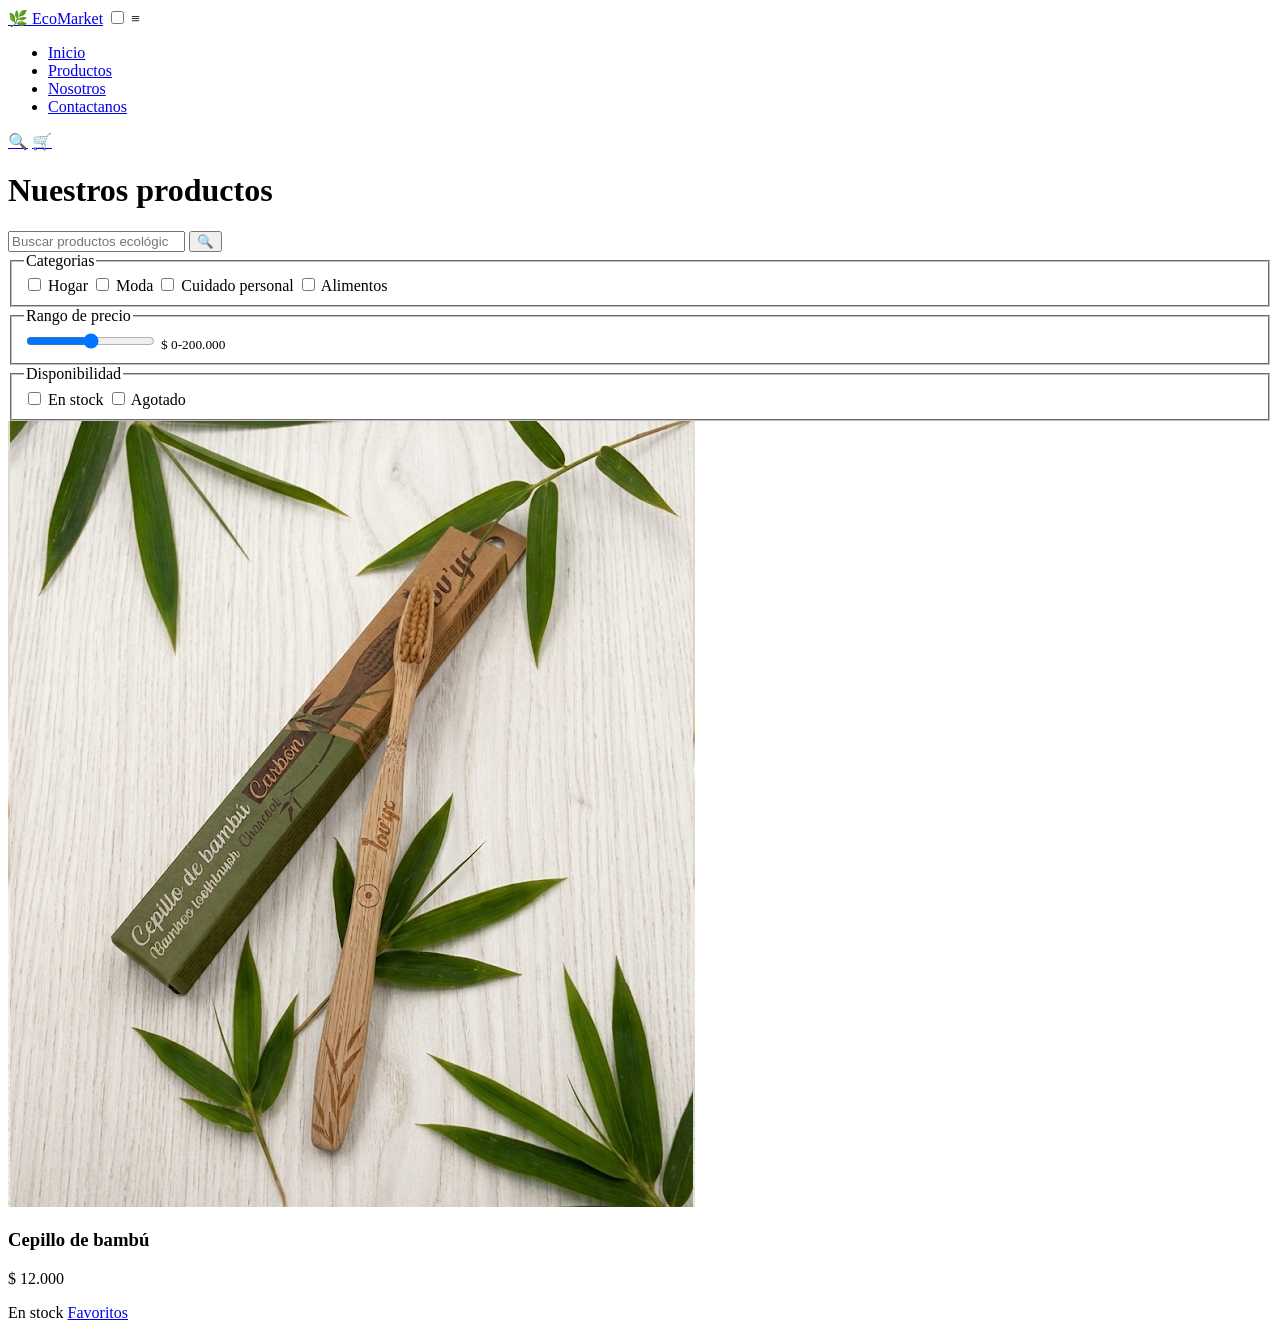
==== views/productos.html @ 21e70513 "feat: :construction: Se progreso en el proyecto Se avanzo en la pagina del cliente agregando product" ====
<!DOCTYPE html>
<html lang="en">
<head>
    <meta charset="UTF-8">
    <meta name="viewport" content="width=device-width, initial-scale=1.0">
    <title>Productos | EcoMarket </title>

    <link rel="stylesheet" href="../css/main.css">
    <link rel="stylesheet" href="../css/layout.css">
    <link rel="stylesheet" href="../css/components.css">
    <link rel="stylesheet" href="../css/animations.css">
</head>
<body>
    <header class="header">
        <div class="contenedor header__barra">
            <a href="../index.html" class="logo"> 🌿 EcoMarket</a>

            <input type="checkbox" id="menu-toggle" class="menu-toggle">
            <label for="menu-toggle" class="menu-boton" aria-label="Abrir menu">≡</label>

            <nav class="nav" aria-label="Navegcion principal">
                <ul>
                    <li><a href="../index.html">Inicio</a></li>
                    <li><a href="productos.html" class="activo">Productos</a></li>
                    <li><a href="../views/sobre-nosotros.html">Nosotros</a></li>
                    <li><a href="../views/contacto.html">Contactanos</a></li>
                </ul>
            </nav>

            <div class="accesos">
                <a href="productos.html" aria-label="Bucar">🔍</a>
                <a href="#" aria-label="Carrito">🛒</a>
            </div>
        </div>
    </header>

    <main class="contenedor catalogo">
        <h1 class="titulo-pagina">Nuestros productos</h1>

        <div class="buscador">
            <input type="search" placeholder="Buscar productos ecológicos..." aria-label="Buscar productos">
            <button type="button">🔍</button>
        </div>

        <fieldset>
            <legend>Categorias</legend>
            <label><input type="checkbox"> Hogar</label>
            <label><input type="checkbox"> Moda</label>
            <label><input type="checkbox"> Cuidado personal</label>
            <label><input type="checkbox"> Alimentos</label>
        </fieldset>

        <fieldset>
            <legend>Rango de precio</legend>
            <input type="range" min="0" max="200000" step="5000" value="100000" aria-label="Precio Maximo">
            <small>$ 0-200.000</small>
        </fieldset>

        <fieldset>
          <legend>Disponibilidad</legend>
          <label><input type="checkbox"> En stock</label>
          <label><input type="checkbox"> Agotado</label>
        </fieldset>
      </aside>

      <section class="productos">
        <div class="grid-productos">

          <article class="card" id="prod-1">
            <img src="../img/products/Cepillo_bambú.jpg" alt="Cepillo de bambú" loading="lazy">
            <div class="card__cuerpo">
              <h3>Cepillo de bambú</h3>
              <p class="precio">$ 12.000</p>
              <span class="etiqueta etiqueta--stock">En stock</span>
              <a href="#prod-1" class="favorito" aria-label="Agregar a favoritos">Favoritos</a>
            </div>
          </article>
      </section>
    </main>
</body>
</html>
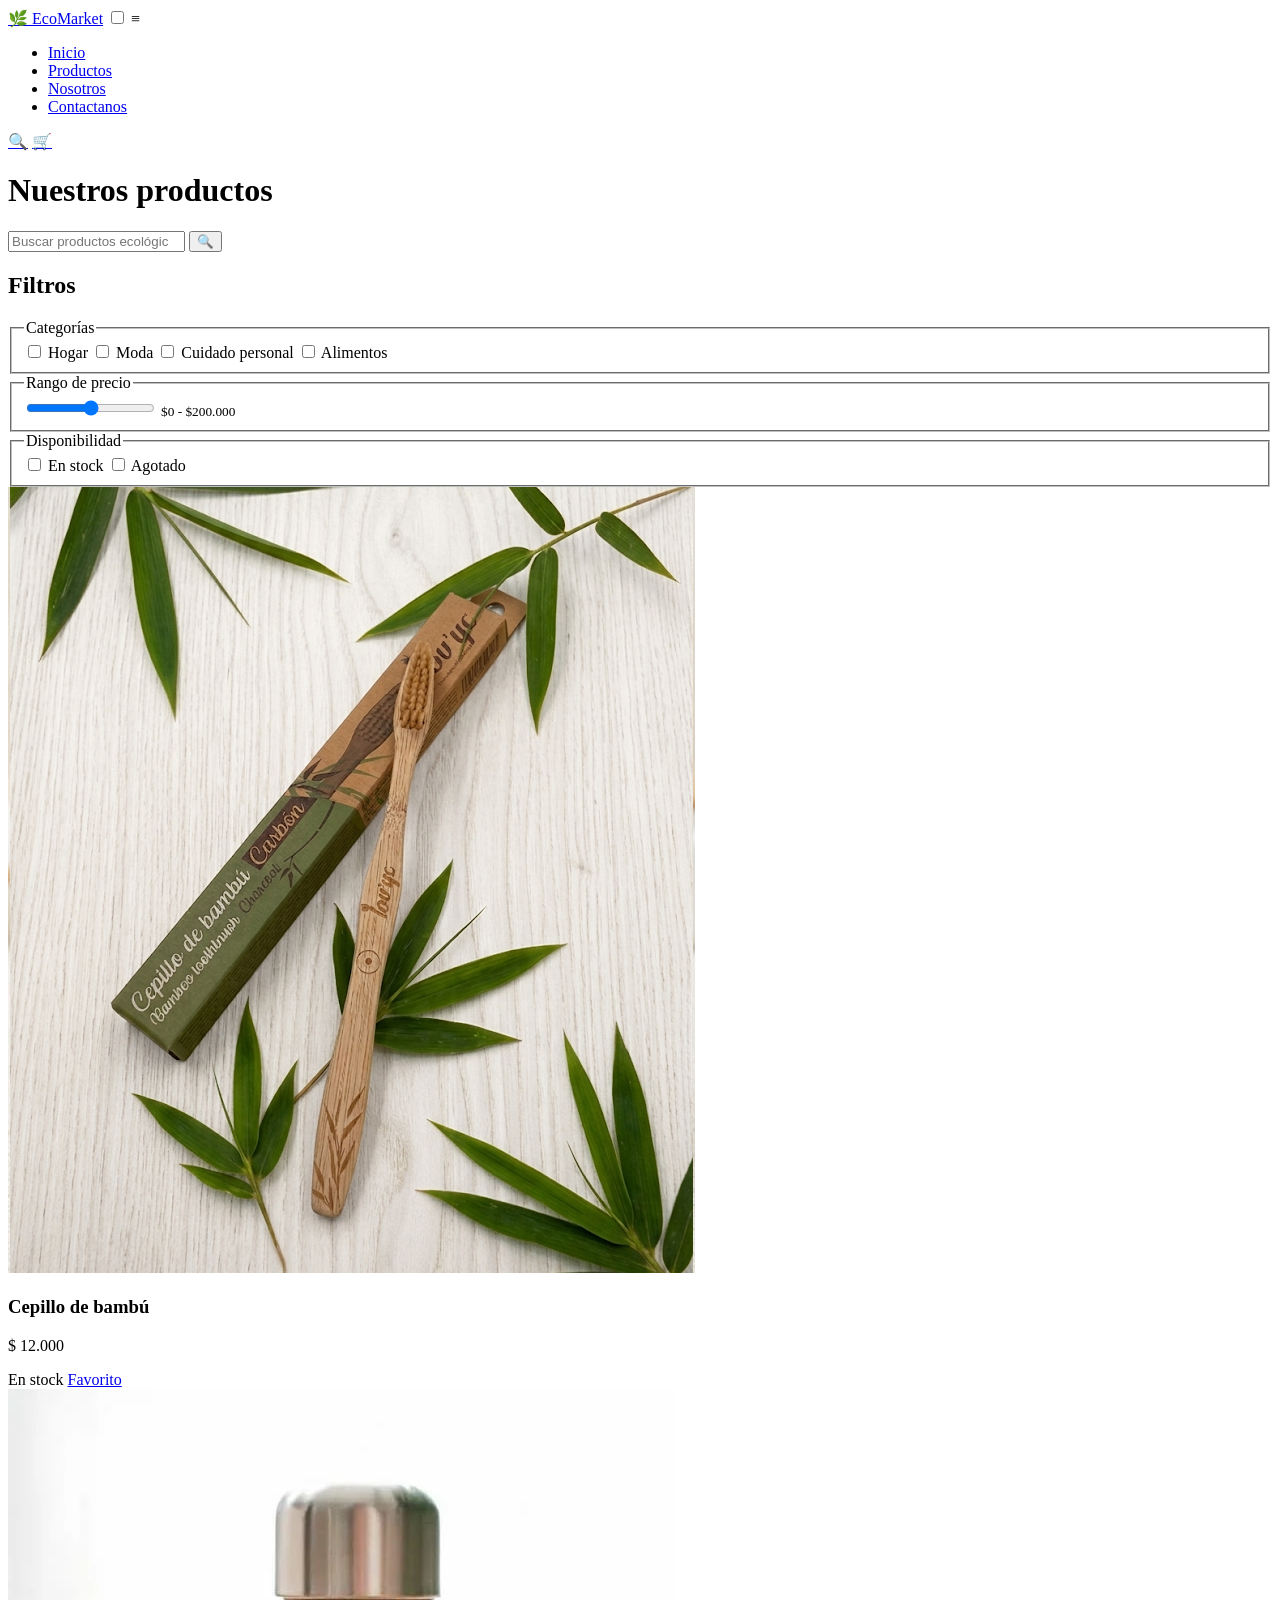
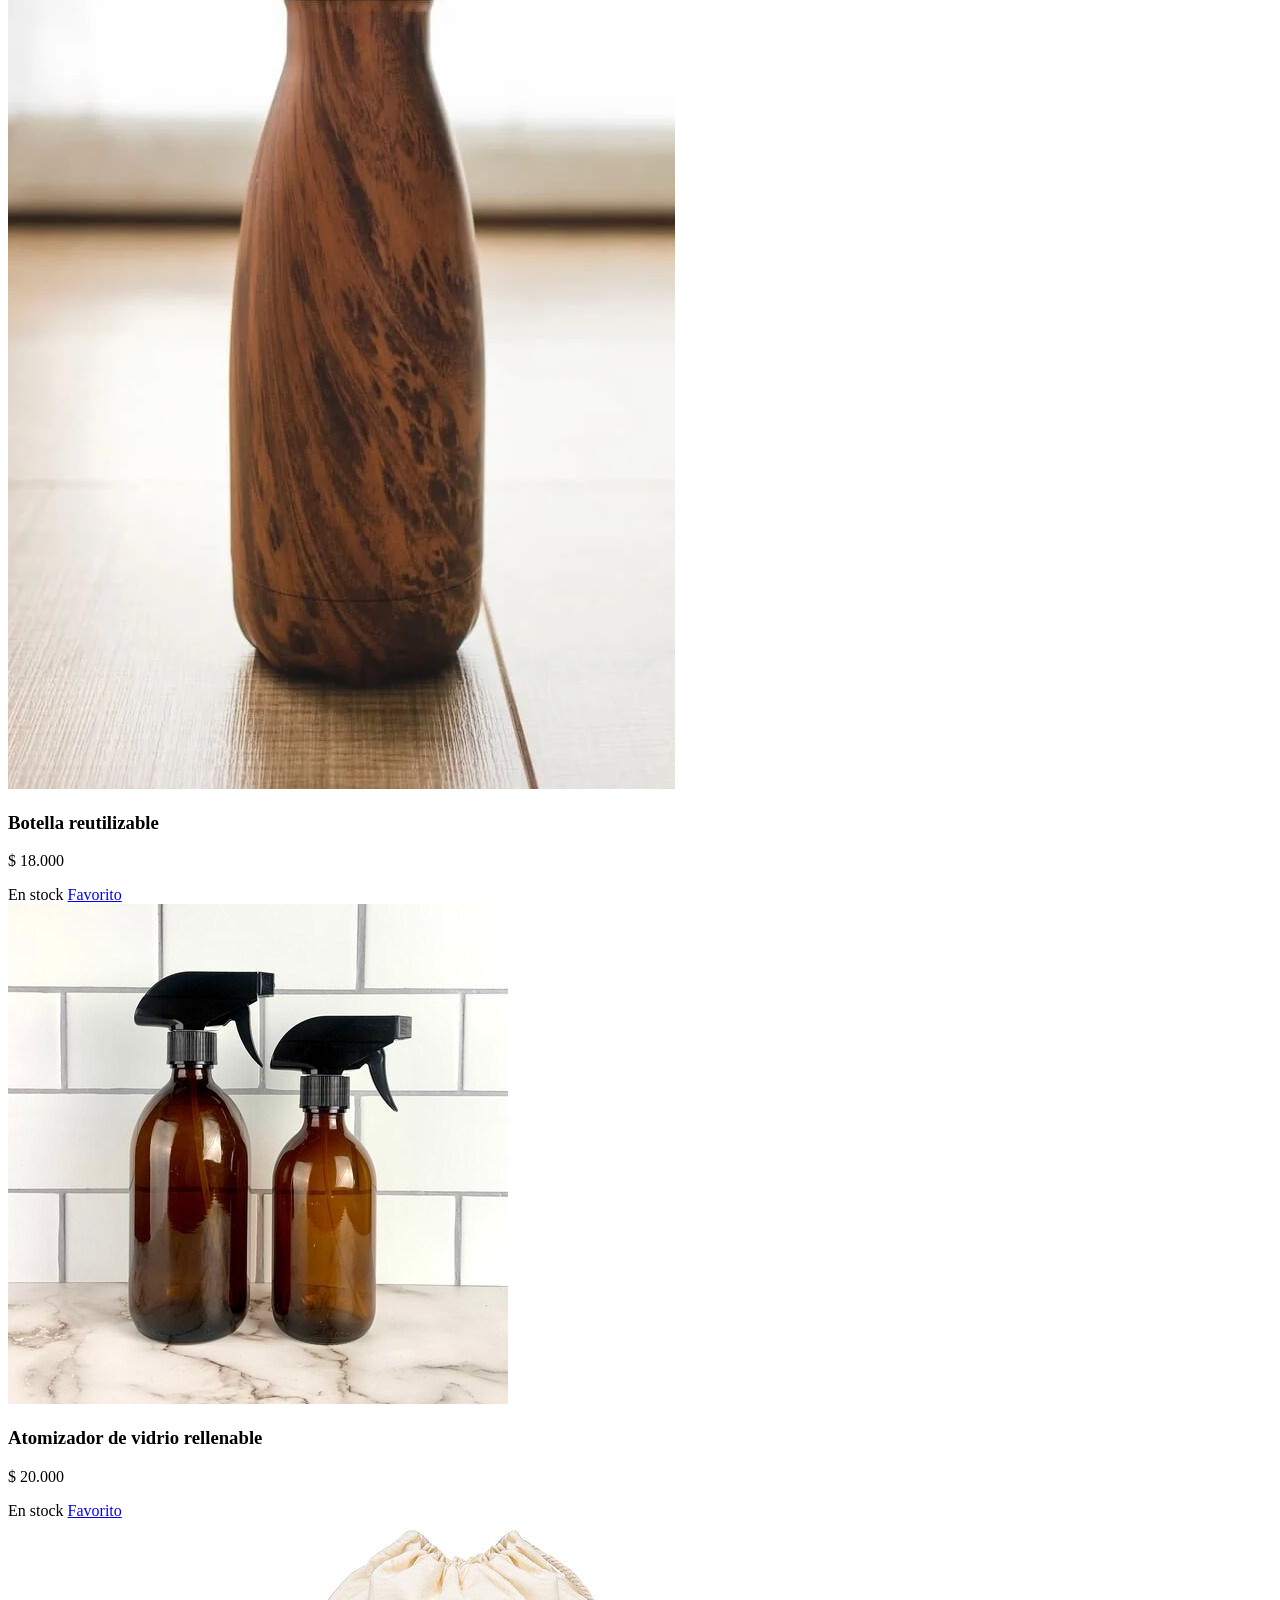
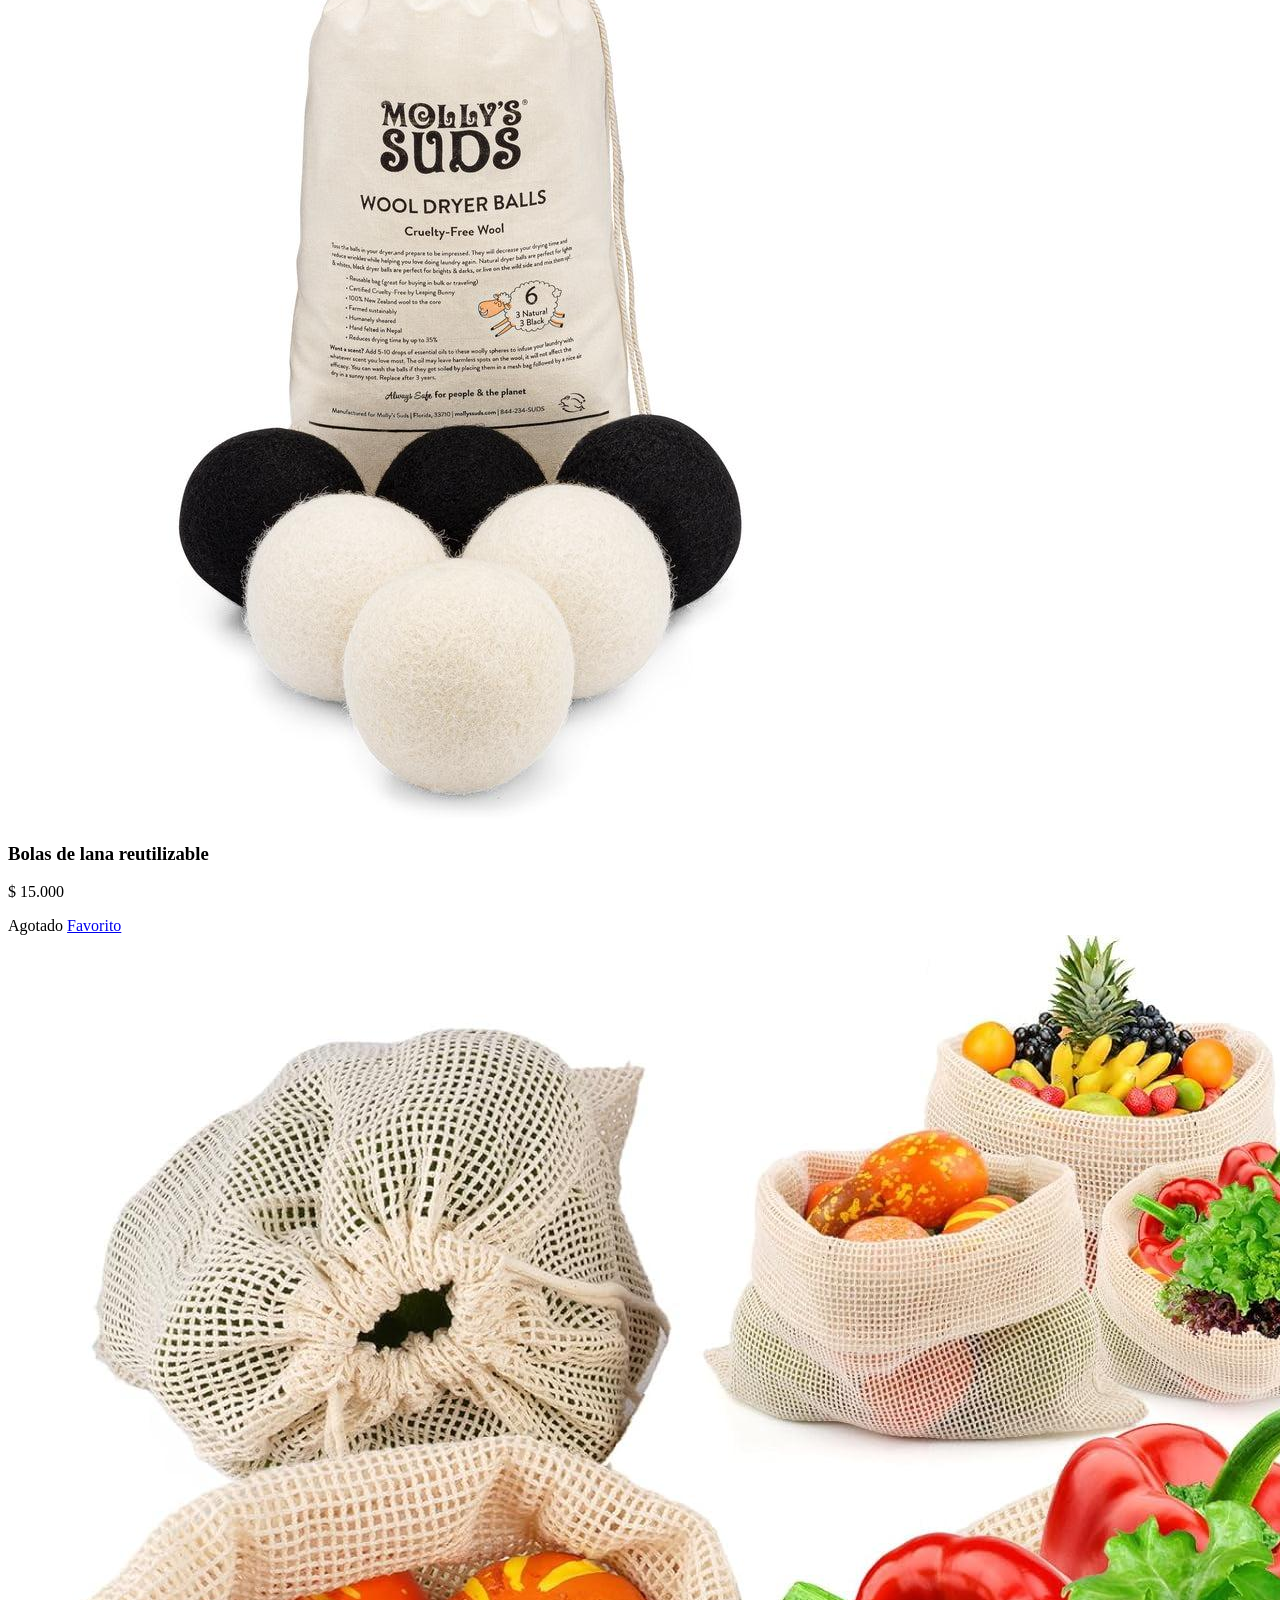
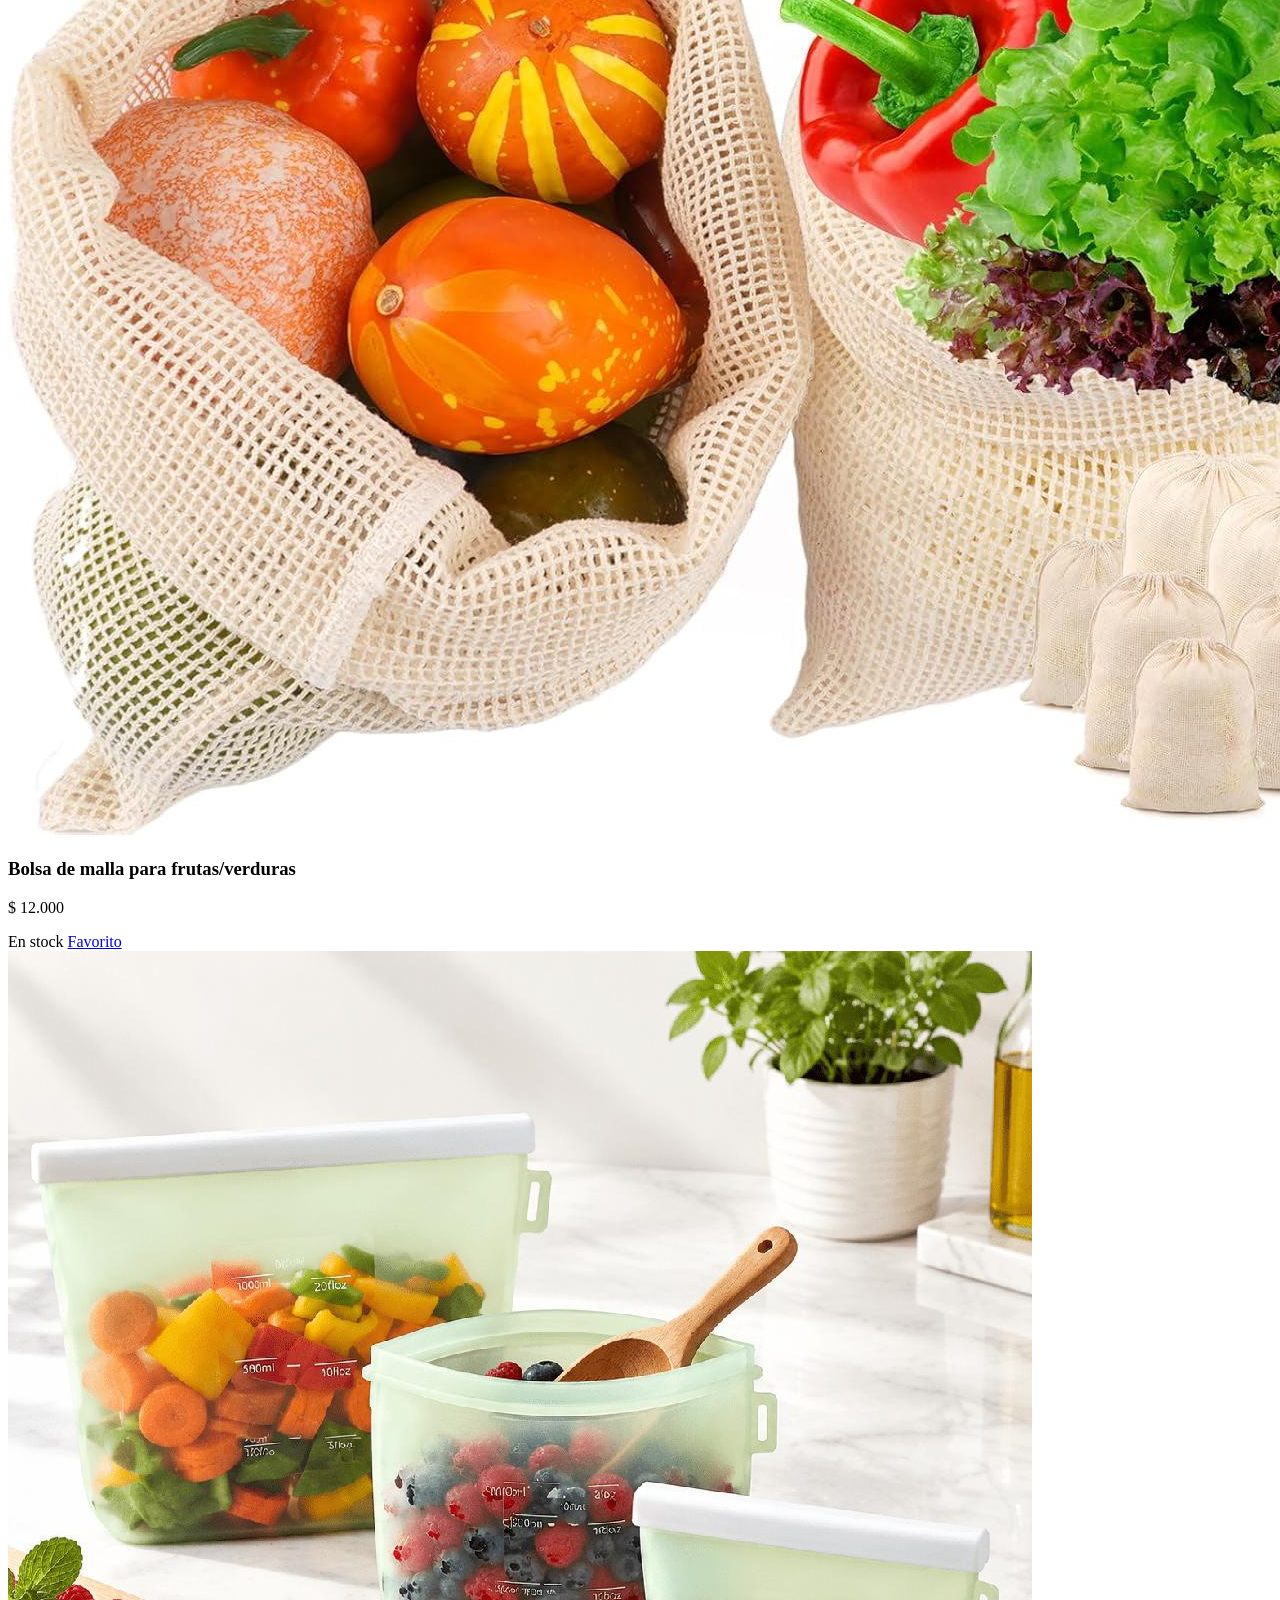
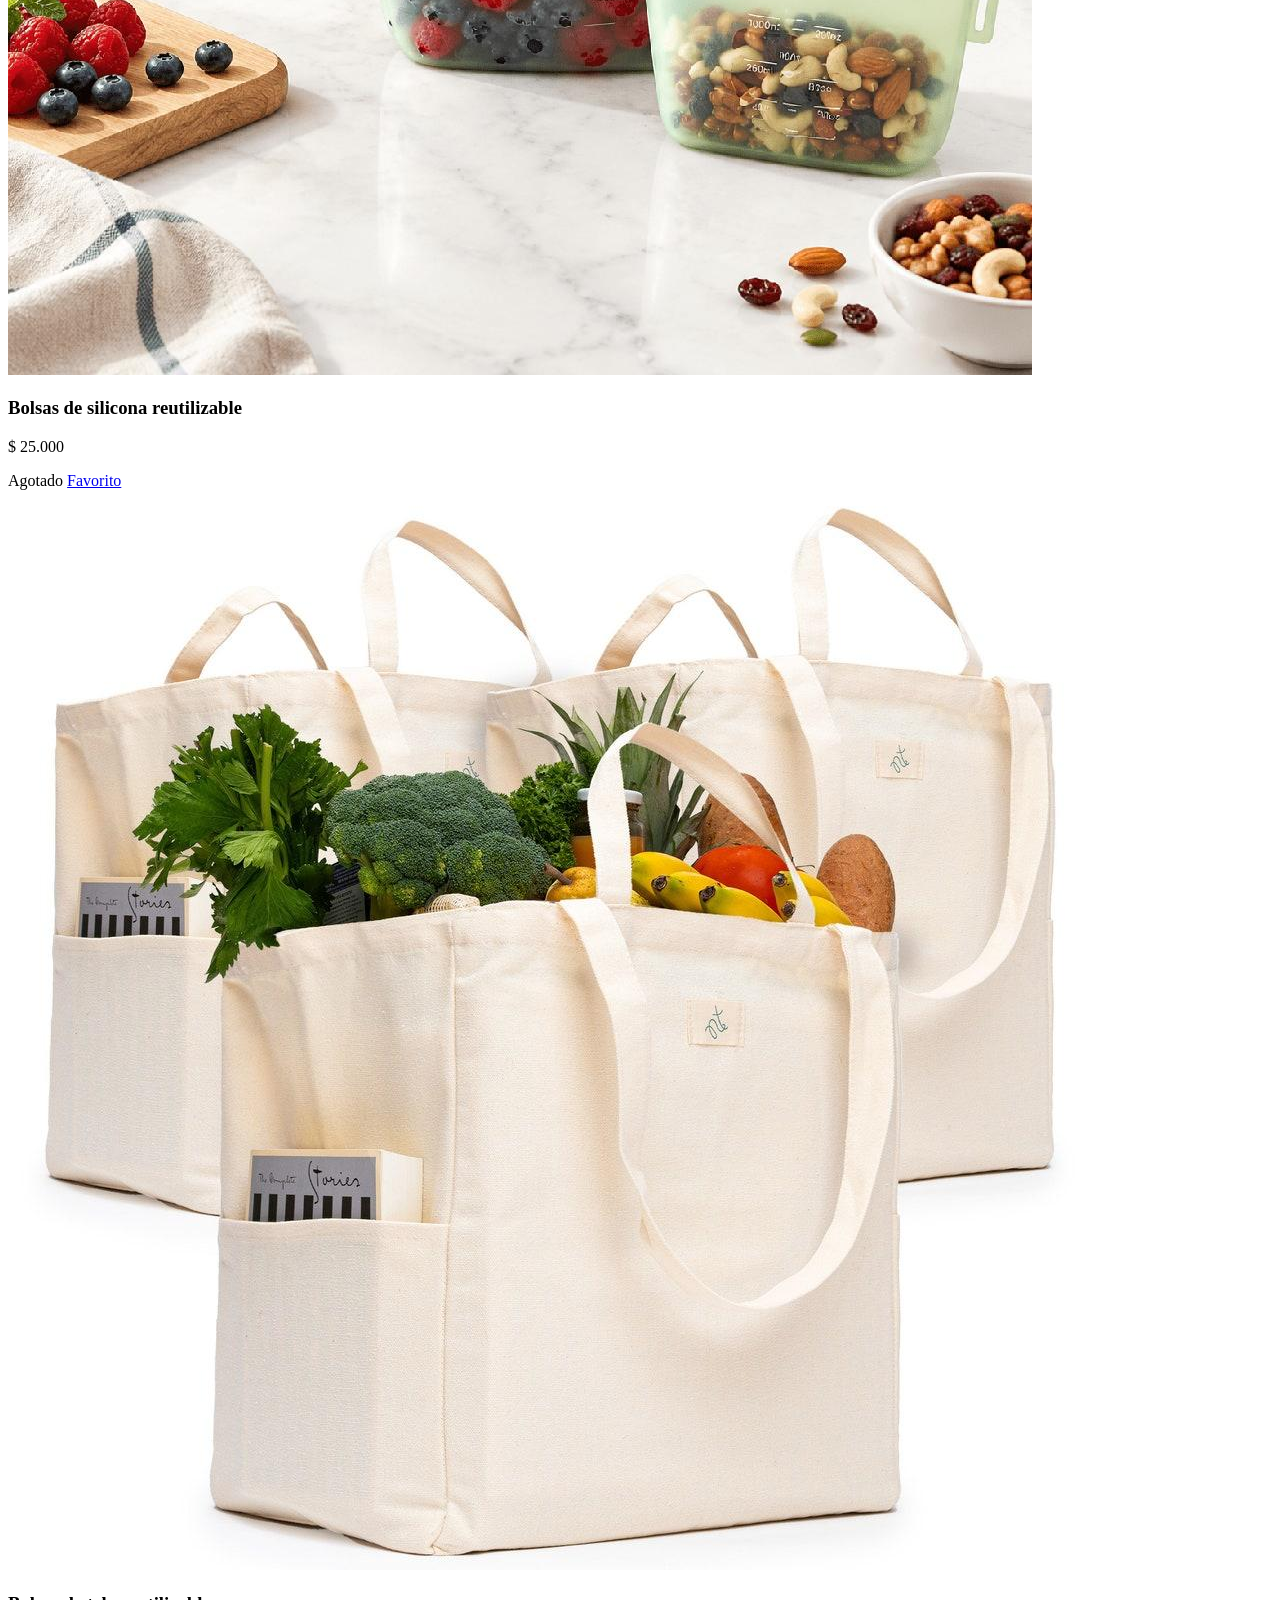
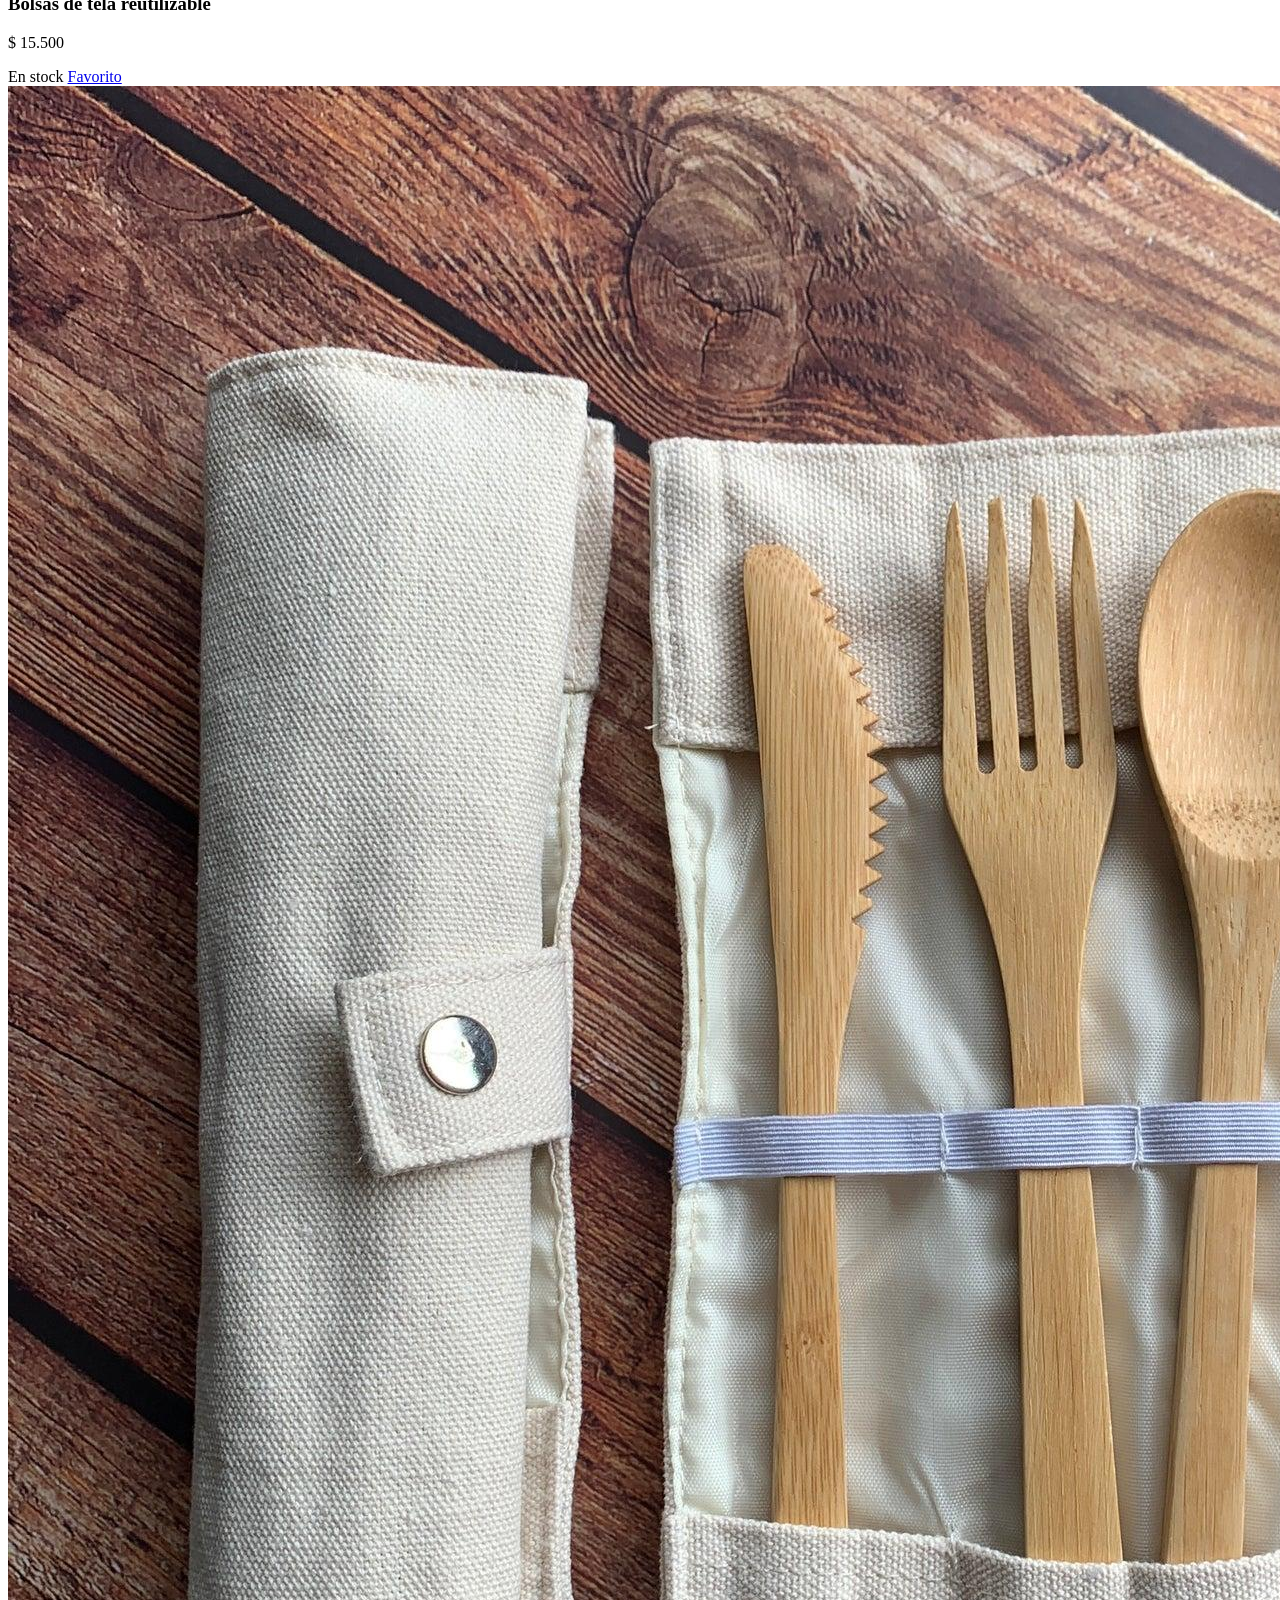
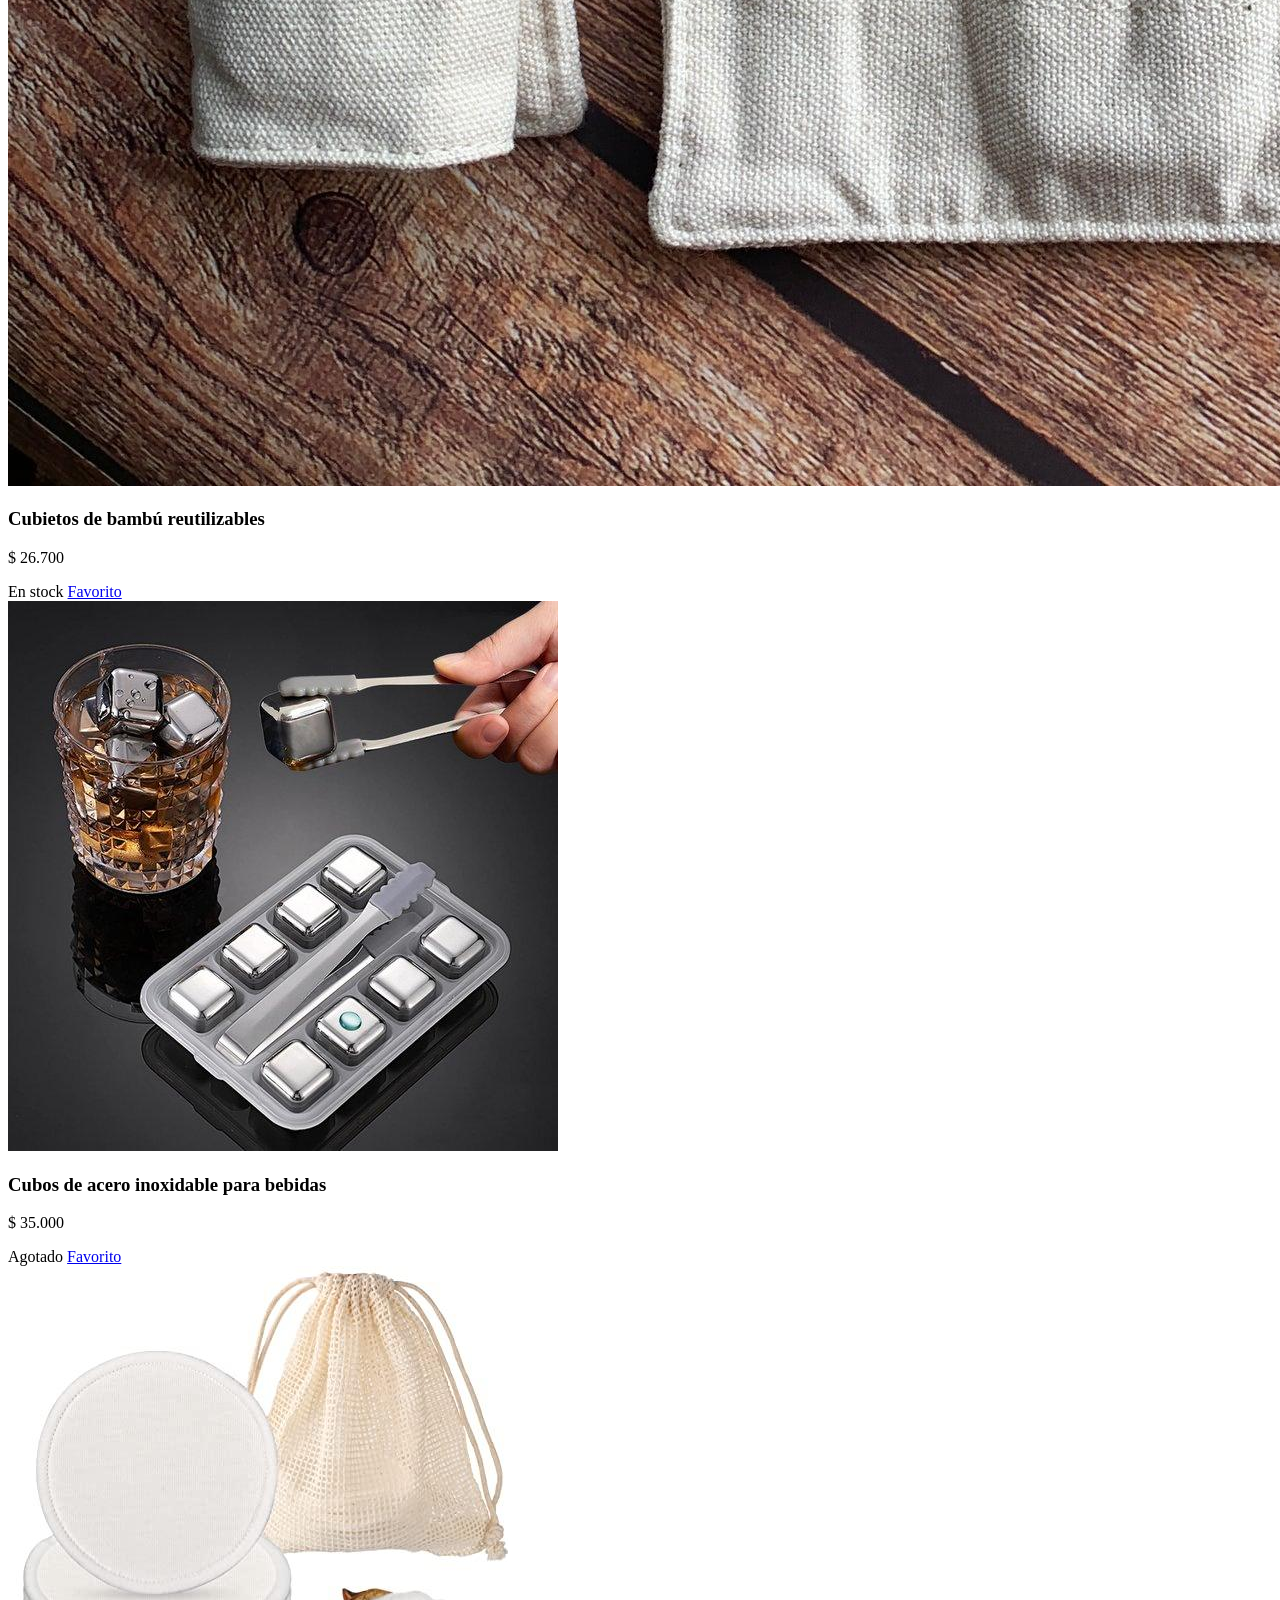
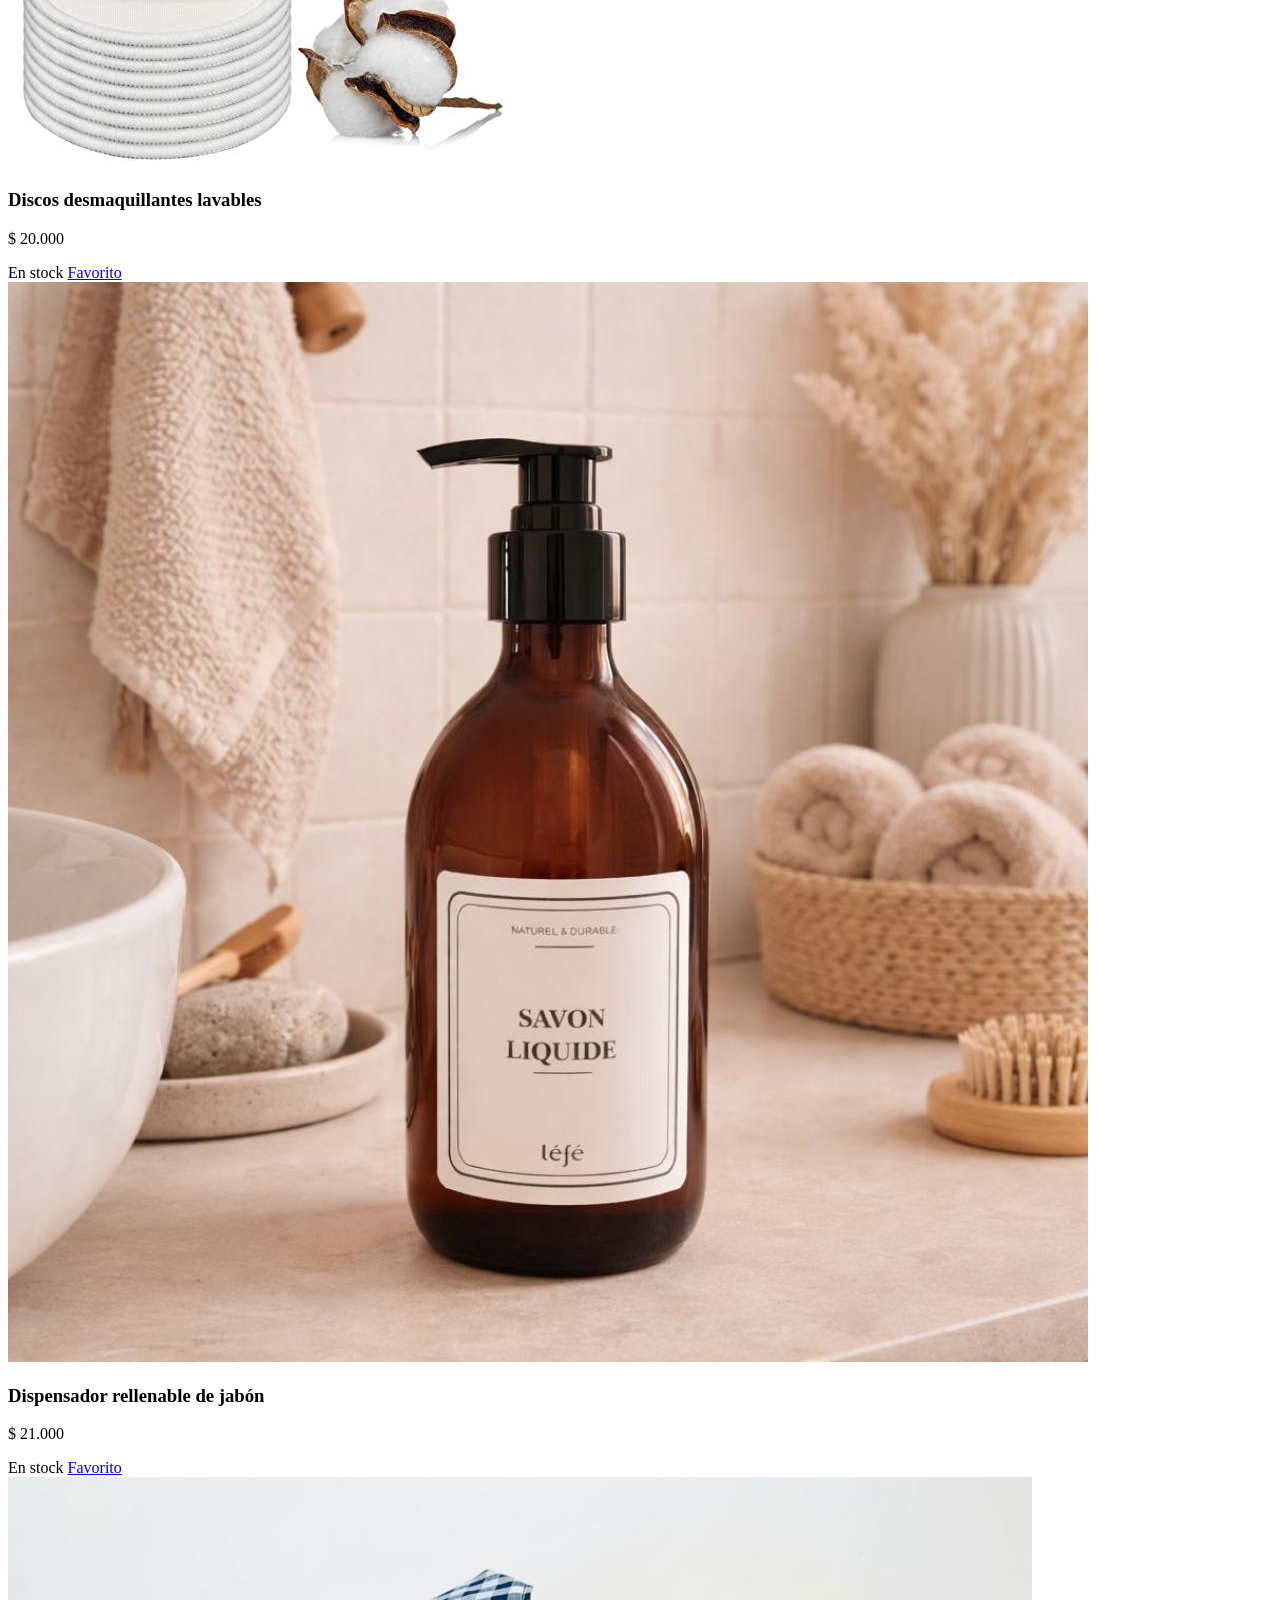
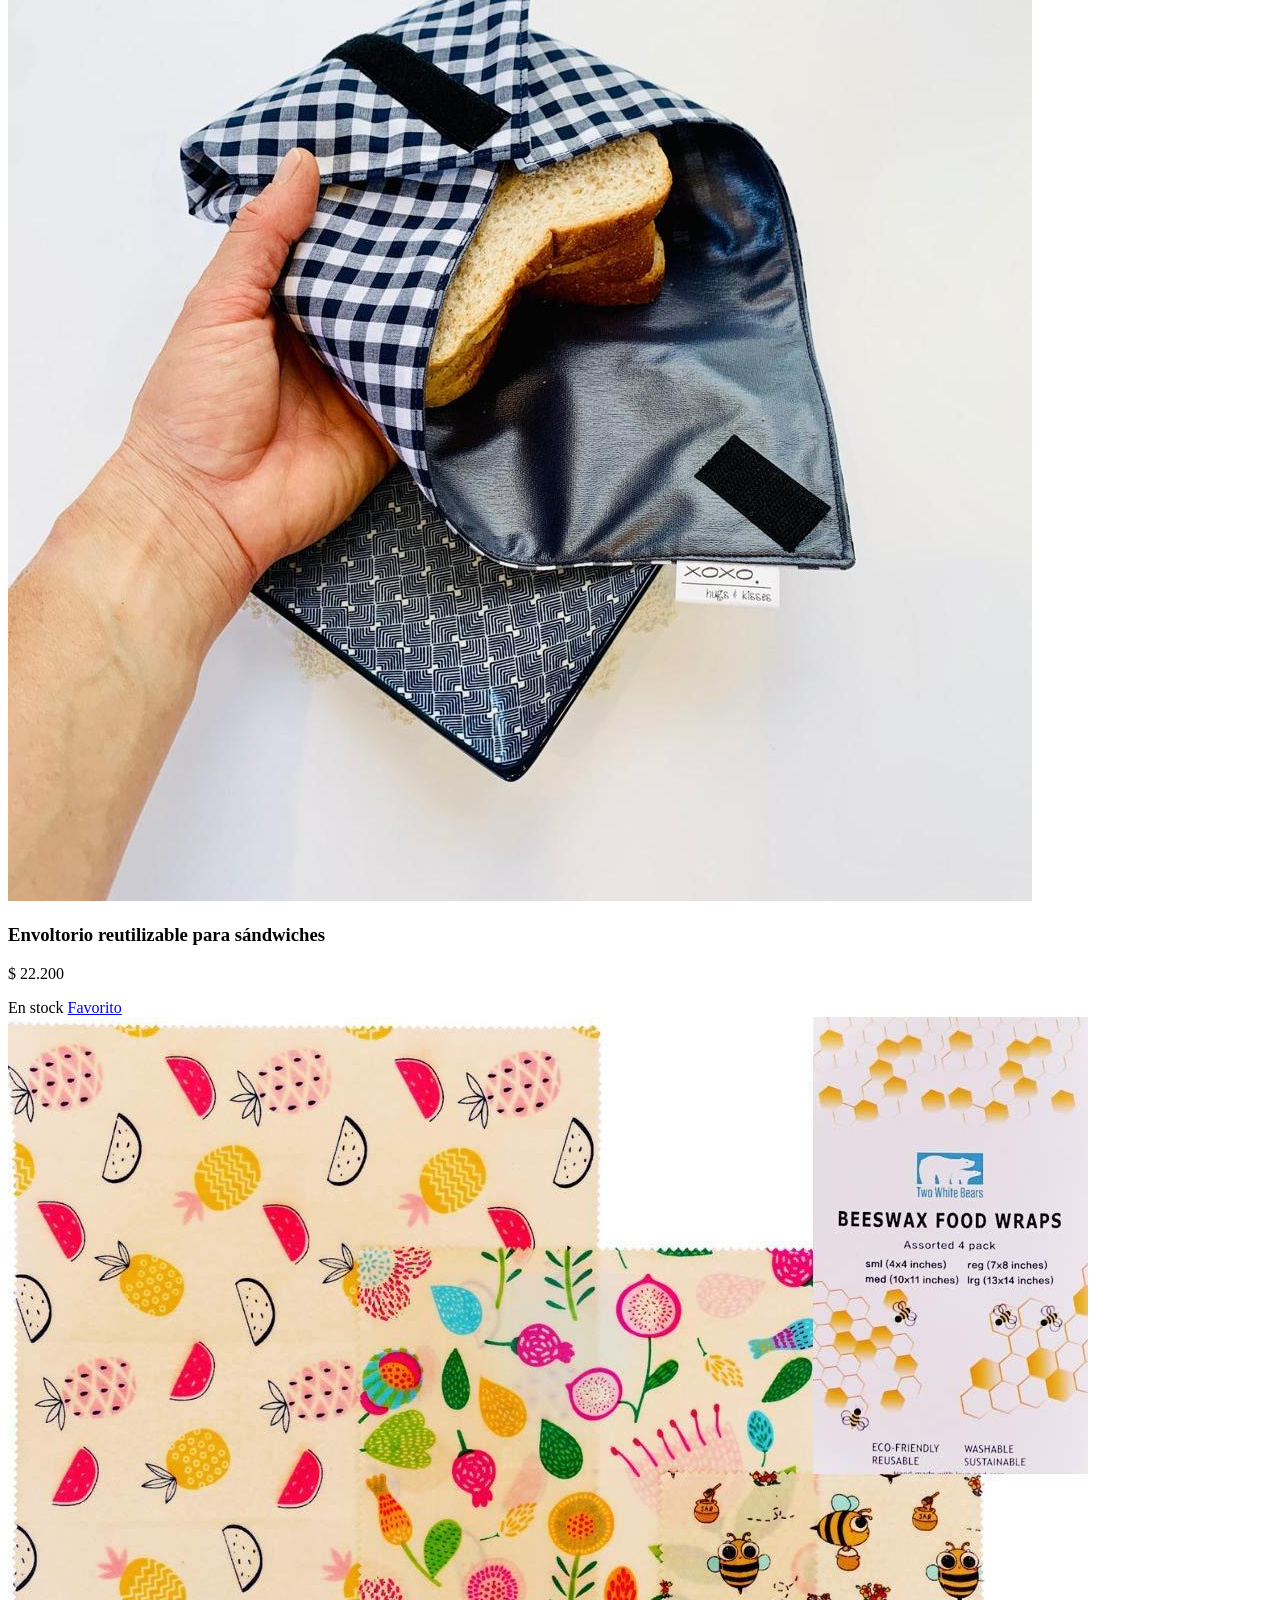
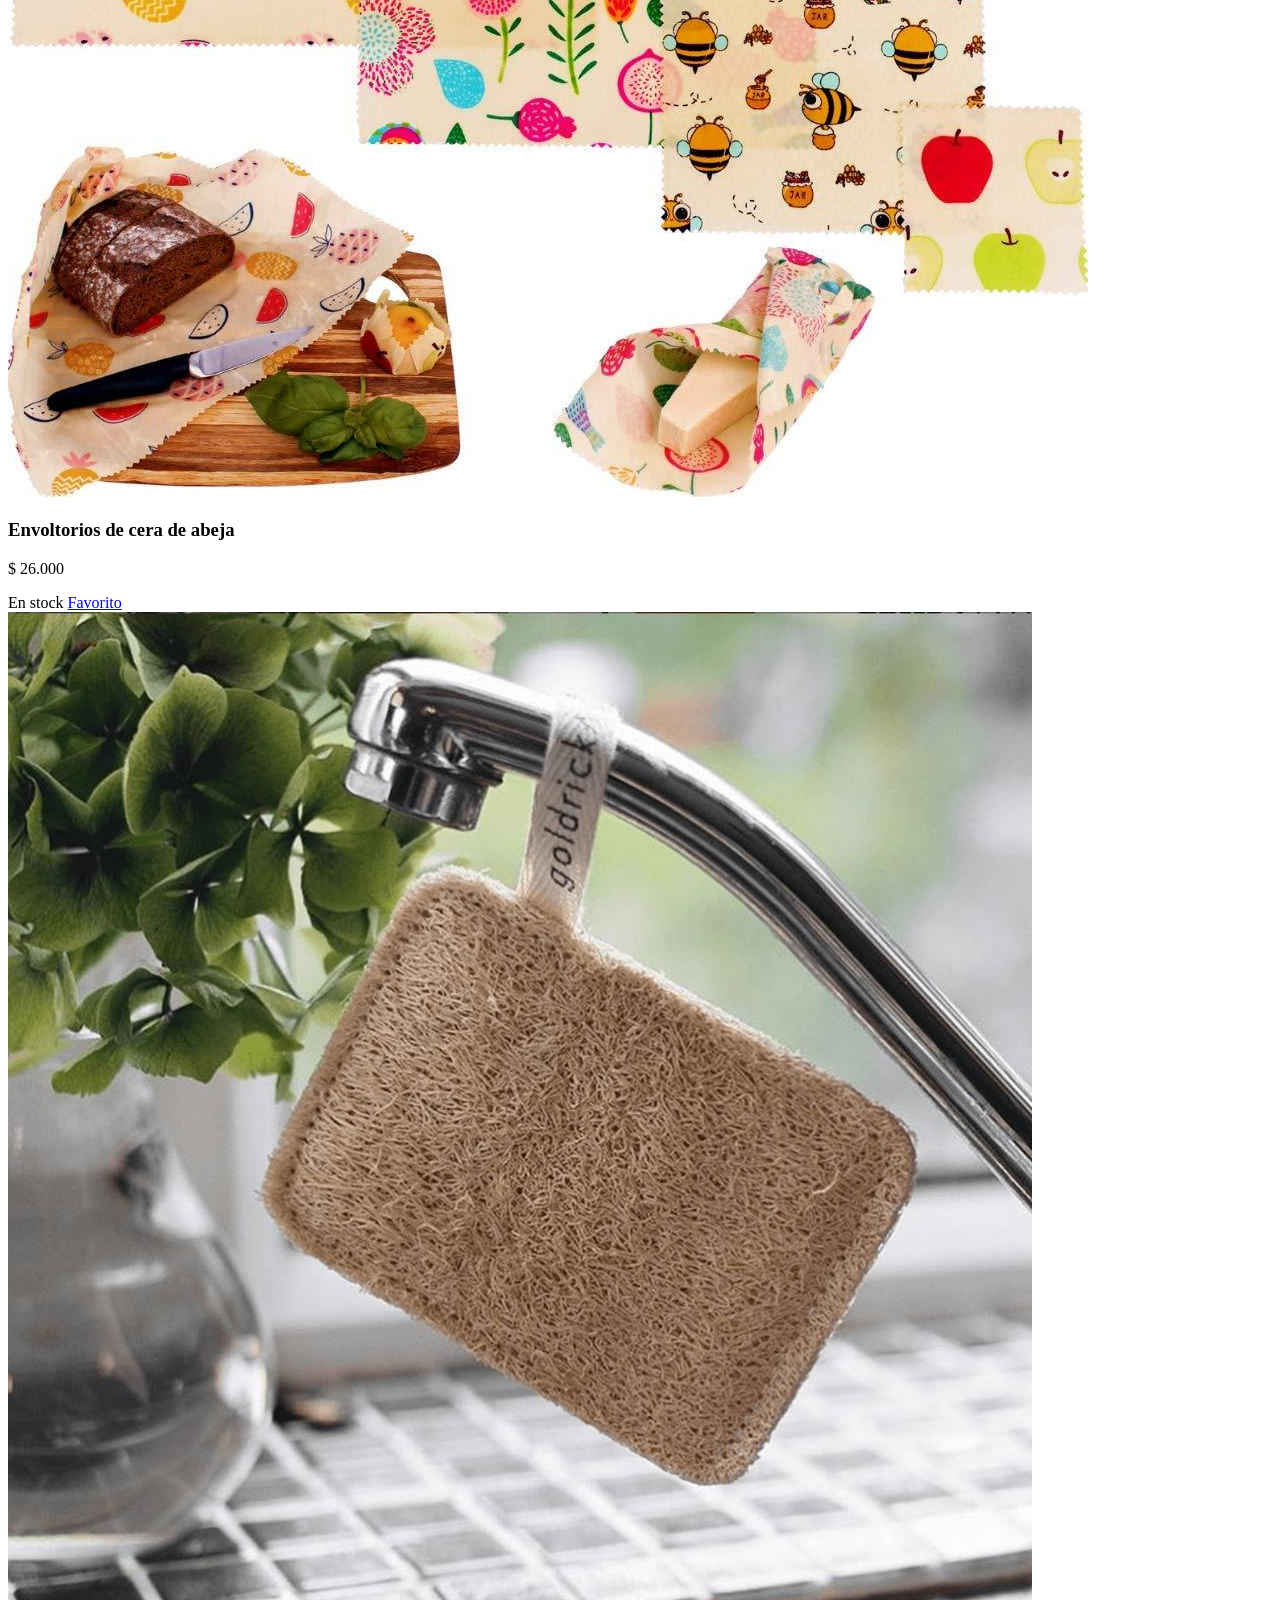
==== commit 029f914a: "feat: :sparkles: Se culmino productos.html Se completo la estructura del catálogo de productos" ====
--- a/views/productos.html
+++ b/views/productos.html
@@ -1,5 +1,5 @@
 <!DOCTYPE html>
-<html lang="en">
+<html lang="es">
 <head>
     <meta charset="UTF-8">
     <meta name="viewport" content="width=device-width, initial-scale=1.0">
@@ -16,7 +16,7 @@
             <a href="../index.html" class="logo"> 🌿 EcoMarket</a>
 
             <input type="checkbox" id="menu-toggle" class="menu-toggle">
-            <label for="menu-toggle" class="menu-boton" aria-label="Abrir menu">≡</label>
+            <label for="menu-toggle" class="menu-boton" aria-label="Abrir menú">≡</label>
 
             <nav class="nav" aria-label="Navegcion principal">
                 <ul>
@@ -34,36 +34,41 @@
         </div>
     </header>
 
-    <main class="contenedor catalogo">
-        <h1 class="titulo-pagina">Nuestros productos</h1>
-
-        <div class="buscador">
-            <input type="search" placeholder="Buscar productos ecológicos..." aria-label="Buscar productos">
-            <button type="button">🔍</button>
-        </div>
-
-        <fieldset>
-            <legend>Categorias</legend>
-            <label><input type="checkbox"> Hogar</label>
-            <label><input type="checkbox"> Moda</label>
-            <label><input type="checkbox"> Cuidado personal</label>
-            <label><input type="checkbox"> Alimentos</label>
-        </fieldset>
-
-        <fieldset>
-            <legend>Rango de precio</legend>
-            <input type="range" min="0" max="200000" step="5000" value="100000" aria-label="Precio Maximo">
-            <small>$ 0-200.000</small>
-        </fieldset>
-
-        <fieldset>
-          <legend>Disponibilidad</legend>
-          <label><input type="checkbox"> En stock</label>
-          <label><input type="checkbox"> Agotado</label>
-        </fieldset>
-      </aside>
-
-      <section class="productos">
+<main class="contenedor catalogo">
+    <h1 class="titulo-pagina">Nuestros productos</h1>
+
+    <div class="buscador">
+        <input type="search" placeholder="Buscar productos ecológicos..." aria-label="Buscar productos">
+        <button type="button" aria-label="Buscar">🔍</button>
+    </div>
+
+    <div class="catalogo__layout">
+
+        <aside class="filtros" aria-label="Filtros">
+            <h2>Filtros</h2>
+
+            <fieldset>
+                <legend>Categorías</legend>
+                <label><input type="checkbox"> Hogar</label>
+                <label><input type="checkbox"> Moda</label>
+                <label><input type="checkbox"> Cuidado personal</label>
+                <label><input type="checkbox"> Alimentos</label>
+            </fieldset>
+
+            <fieldset>
+                <legend>Rango de precio</legend>
+                <input type="range" min="0" max="200000" step="5000" value="100000" aria-label="Precio máximo">
+                <small>$0 - $200.000</small>
+            </fieldset>
+
+            <fieldset>
+                <legend>Disponibilidad</legend>
+                <label><input type="checkbox"> En stock</label>
+                <label><input type="checkbox"> Agotado</label>
+            </fieldset>
+        </aside>
+
+        <section class="productos">
         <div class="grid-productos">
 
           <article class="card" id="prod-1">
@@ -72,10 +77,244 @@
               <h3>Cepillo de bambú</h3>
               <p class="precio">$ 12.000</p>
               <span class="etiqueta etiqueta--stock">En stock</span>
-              <a href="#prod-1" class="favorito" aria-label="Agregar a favoritos">Favoritos</a>
-            </div>
-          </article>
+              <a href="#prod-1" class="favorito" aria-label="Agregar a favoritos">Favorito</a>
+            </div>
+          </article>
+
+          <article class="card" id="prod-2">
+            <img src="../img/products/botella_reutilizable.webp" alt="Botella reutilizable" loading="lazy">
+            <div class="card__cuerpo">
+                <h3>Botella reutilizable</h3>
+                <p class="precio">$ 18.000</p>
+                <span class="etiqueta etiqueta--stock">En stock</span>
+                <a href="#prod-2" class="favorito" aria-label="Agregar a favoritos">Favorito</a>
+            </div>
+          </article>
+
+            <article class="card" id="prod-3">
+            <img src="../img/products/Atomizador_de_vidrio_rellenable.jpg" alt="Atomizador de vidrio rellenable" loading="lazy">
+            <div class="card__cuerpo">
+                <h3>Atomizador de vidrio rellenable</h3>
+                <p class="precio">$ 20.000</p>
+                <span class="etiqueta etiqueta--stock">En stock</span>
+                <a href="#prod-3" class="favorito" aria-label="Agregar a favoritos">Favorito</a>
+            </div>
+          </article>
+
+          <article class="card" id="prod-4">
+            <img src="../img/products/Bolas_de_lana_reutilizables_para_secadora.jpg" alt="Bolas de lana reutilizable" loading="lazy">
+            <div class="card__cuerpo">
+                <h3>Bolas de lana reutilizable</h3>
+                <p class="precio">$ 15.000</p>
+                <span class="etiqueta etiqueta--stock">Agotado</span>
+                <a href="#prod-4" class="favorito" aria-label="Agregar a favoritos">Favorito</a>
+            </div>
+          </article>
+
+          <article class="card" id="prod-5">
+            <img src="../img/products/Bolsas_de_malla_para_frutas_o_verduras.jpg" alt="Bolsa de malla para frutas/verduras" loading="lazy">
+            <div class="card__cuerpo">
+                <h3>Bolsa de malla para frutas/verduras</h3>
+                <p class="precio">$ 12.000</p>
+                <span class="etiqueta etiqueta--stock">En stock</span>
+                <a href="#prod-5" class="favorito" aria-label="Agregar a favoritos">Favorito</a>
+            </div>
+          </article>
+
+          <article class="card" id="prod-6">
+            <img src="../img/products/Bolsas_de_silicona_reutilizables.jpg" alt="Bolsas de silicona reutilizable" loading="lazy">
+            <div class="card__cuerpo">
+                <h3>Bolsas de silicona reutilizable</h3>
+                <p class="precio">$ 25.000</p>
+                <span class="etiqueta etiqueta--stock">Agotado</span>
+                <a href="#prod-6" class="favorito" aria-label="Agregar a favoritos">Favorito</a>
+            </div>
+          </article>
+
+          <article class="card" id="prod-7">
+            <img src="../img/products/Bolsas_tela_reutilizable.jpg" alt="Bolsas de tela reutilizable" loading="lazy">
+            <div class="card__cuerpo">
+                <h3>Bolsas de tela reutilizable</h3>
+                <p class="precio">$ 15.500</p>
+                <span class="etiqueta etiqueta--stock">En stock</span>
+                <a href="#prod-7" class="favorito" aria-label="Agregar a favoritos">Favorito</a>
+            </div>
+          </article>
+
+          <article class="card" id="prod-8">
+            <img src="../img/products/Cubiertos_reutilizables_de_bambú.jpg" alt="Cubietos de bambú reutilizables" loading="lazy">
+            <div class="card__cuerpo">
+                <h3>Cubietos de bambú reutilizables</h3>
+                <p class="precio">$ 26.700</p>
+                <span class="etiqueta etiqueta--stock">En stock</span>
+                <a href="#prod-8" class="favorito" aria-label="Agregar a favoritos">Favorito</a>
+            </div>
+          </article>
+
+          <article class="card" id="prod-9">
+            <img src="../img/products/Cubos_de_acero_inoxidable_para_enfriar_bebidas.jpg" alt="Cubos de acero inoxidable para bebidas" loading="lazy">
+            <div class="card__cuerpo">
+                <h3>Cubos de acero inoxidable para bebidas</h3>
+                <p class="precio">$ 35.000</p>
+                <span class="etiqueta etiqueta--stock">Agotado</span>
+                <a href="#prod-9" class="favorito" aria-label="Agregar a favoritos">Favorito</a>
+            </div>
+          </article>
+
+          <article class="card" id="prod-10">
+            <img src="../img/products/Discos_desmaquillantes_lavables.jpg" alt="Discos desmaquillantes lavables" loading="lazy">
+            <div class="card__cuerpo">
+                <h3>Discos desmaquillantes lavables</h3>
+                <p class="precio">$ 20.000</p>
+                <span class="etiqueta etiqueta--stock">En stock</span>
+                <a href="#prod-10" class="favorito" aria-label="Agregar a favoritos">Favorito</a>
+            </div>
+          </article>
+
+          <article class="card" id="prod-11">
+            <img src="../img/products/Dispensador_rellenable_de_jabón.jpg" alt="Dispensador rellenable de jabón" loading="lazy">
+            <div class="card__cuerpo">
+                <h3>Dispensador rellenable de jabón</h3>
+                <p class="precio">$ 21.000</p>
+                <span class="etiqueta etiqueta--stock">En stock</span>
+                <a href="#prod-11" class="favorito" aria-label="Agregar a favoritos">Favorito</a>
+            </div>
+          </article>
+
+          <article class="card" id="prod-12">
+            <img src="../img/products/Envoltorio_reutilizable_para_sándwiches.jpg" alt="Envoltorio reutilizable para sándwiches" loading="lazy">
+            <div class="card__cuerpo">
+                <h3>Envoltorio reutilizable para sándwiches</h3>
+                <p class="precio">$ 22.200</p>
+                <span class="etiqueta etiqueta--stock">En stock</span>
+                <a href="#prod-12" class="favorito" aria-label="Agregar a favoritos">Favorito</a>
+            </div>
+          </article>
+
+          <article class="card" id="prod-13">
+            <img src="../img/products/Envoltorios_de_cera_de_abeja.jpg" alt="Envoltorios de cera de abeja" loading="lazy">
+            <div class="card__cuerpo">
+                <h3>Envoltorios de cera de abeja</h3>
+                <p class="precio">$ 26.000</p>
+                <span class="etiqueta etiqueta--stock">En stock</span>
+                <a href="#prod-13" class="favorito" aria-label="Agregar a favoritos">Favorito</a>
+            </div>
+          </article>
+
+          <article class="card" id="prod-14">
+            <img src="../img/products/Esponja_vegetal_de_luffa.jpg" alt="Esponja vegetal de luffa" loading="lazy">
+            <div class="card__cuerpo">
+                <h3>Esponja vegetal de luffa</h3>
+                <p class="precio">$ 21.200</p>
+                <span class="etiqueta etiqueta--stock">En stock</span>
+                <a href="#prod-14" class="favorito" aria-label="Agregar a favoritos">Favorito</a>
+            </div>
+          </article>
+
+          <article class="card" id="prod-15">
+            <img src="../img/products/Lonchera_de_acero_inoxidable.jpg" alt="Lonchera de acero inoxidable" loading="lazy">
+            <div class="card__cuerpo">
+                <h3>Lonchera de acero inoxidable</h3>
+                <p class="precio">$ 31.000</p>
+                <span class="etiqueta etiqueta--stock">Agotado</span>
+                <a href="#prod-15" class="favorito" aria-label="Agregar a favoritos">Favorito</a>
+            </div>
+          </article>
+
+          <article class="card" id="prod-16">
+            <img src="../img/products/Paños_de_limpieza_reutilizables.jpg" alt="Paños de limpieza reutilizables" loading="lazy">
+            <div class="card__cuerpo">
+                <h3>Paños de limpieza reutilizables</h3>
+                <p class="precio">$ 32.900</p>
+                <span class="etiqueta etiqueta--stock">En stock</span>
+                <a href="#prod-16" class="favorito" aria-label="Agregar a favoritos">Favorito</a>
+            </div>
+          </article>
+
+          <article class="card" id="prod-17">
+            <img src="../img/products/Pitillos_acero_inoxidable.jpg" alt="Pitillos de acero inoxidable" loading="lazy">
+            <div class="card__cuerpo">
+                <h3>Pitillos de acero inoxidable</h3>
+                <p class="precio">$ 38.200</p>
+                <span class="etiqueta etiqueta--stock">En stock</span>
+                <a href="#prod-17" class="favorito" aria-label="Agregar a favoritos">Favorito</a>
+            </div>
+          </article>
+
+          <article class="card" id="prod-18">
+            <img src="../img/products/Tapas_de_silicona_reutilizables.jpg" alt="Tapas de silicona reutilizables" loading="lazy">
+            <div class="card__cuerpo">
+                <h3>Tapas de silicona reutilizables</h3>
+                <p class="precio">$ 27.700</p>
+                <span class="etiqueta etiqueta--stock">En stock</span>
+                <a href="#prod-18" class="favorito" aria-label="Agregar a favoritos">Favorito</a>
+            </div>
+          </article>
+
+          <article class="card" id="prod-19">
+            <img src="../img/products/Tapete_de_silicona_para_hornear.jpg" alt="Tapete de silicona para hornear" loading="lazy">
+            <div class="card__cuerpo">
+                <h3>Tapete de silicona para hornear</h3>
+                <p class="precio">$ 30.000</p>
+                <span class="etiqueta etiqueta--stock">En stock</span>
+                <a href="#prod-19" class="favorito" aria-label="Agregar a favoritos">Favorito</a>
+            </div>
+          </article>
+
+          <article class="card" id="prod-20">
+            <img src="../img/products/Vaso_reutilizable_para_café.jpg" alt="Vaso reutilizable para café" loading="lazy">
+            <div class="card__cuerpo">
+                <h3>Vaso reutilizable para café</h3>
+                <p class="precio">$ 35.950</p>
+                <span class="etiqueta etiqueta--stock">En stock</span>
+                <a href="#prod-20" class="favorito" aria-label="Agregar a favoritos">Favorito</a>
+            </div>
+          </article>
+        </div>
+
+        <nav class="paginacion" aria-label="Paginación">
+            <a href="#" class="paginacion__control">« Anterior</a>
+            <a href="#" class="paginacion__num activo">1</a>
+            <a href="#" class="paginacion__num">2</a>
+            <a href="#" class="paginacion__num">3</a>
+            <a href="#" class="paginacion__control">Siguiente »</a>
+        </nav>
+
       </section>
-    </main>
+    </div>
+</main>
+
+    <footer class="footer">
+        <div class="contenedor footer__grid">
+            <div>
+                <h3>🌿 EcoMarket</h3>
+                <p>Productos ecológicos para una vida más sostenible.</p>
+            </div>
+            <div>
+                <h3>Contacto</h3>
+                <p>superEcoMarket@.com</p>
+                <p>+57 300 123 456</p>
+                <p>Bucaramanga, Colombia</p>
+            </div>
+            
+            <div>
+                <h3>Legal</h3>
+                <ul>
+                    <li><a href="*">Términos y condiciones</a></li>
+                    <li><a href="*">Politica de privacidad</a></li>
+                </ul>
+            </div>
+
+            <div>
+                <h3>Síguemos</h3>
+                <ul>
+                    <li><a href="*">Intagram</a></li>
+                    <li><a href="*">Facebook</a></li>
+                    <li><a href="*">TikTok</a></li>
+                </ul>
+            </div>
+        </div>
+        <p class="footer__copy">© 2026 EcoMarket. Todos los derechos reservados.</p>
+    </footer>
 </body>
-</html>
+</html>
